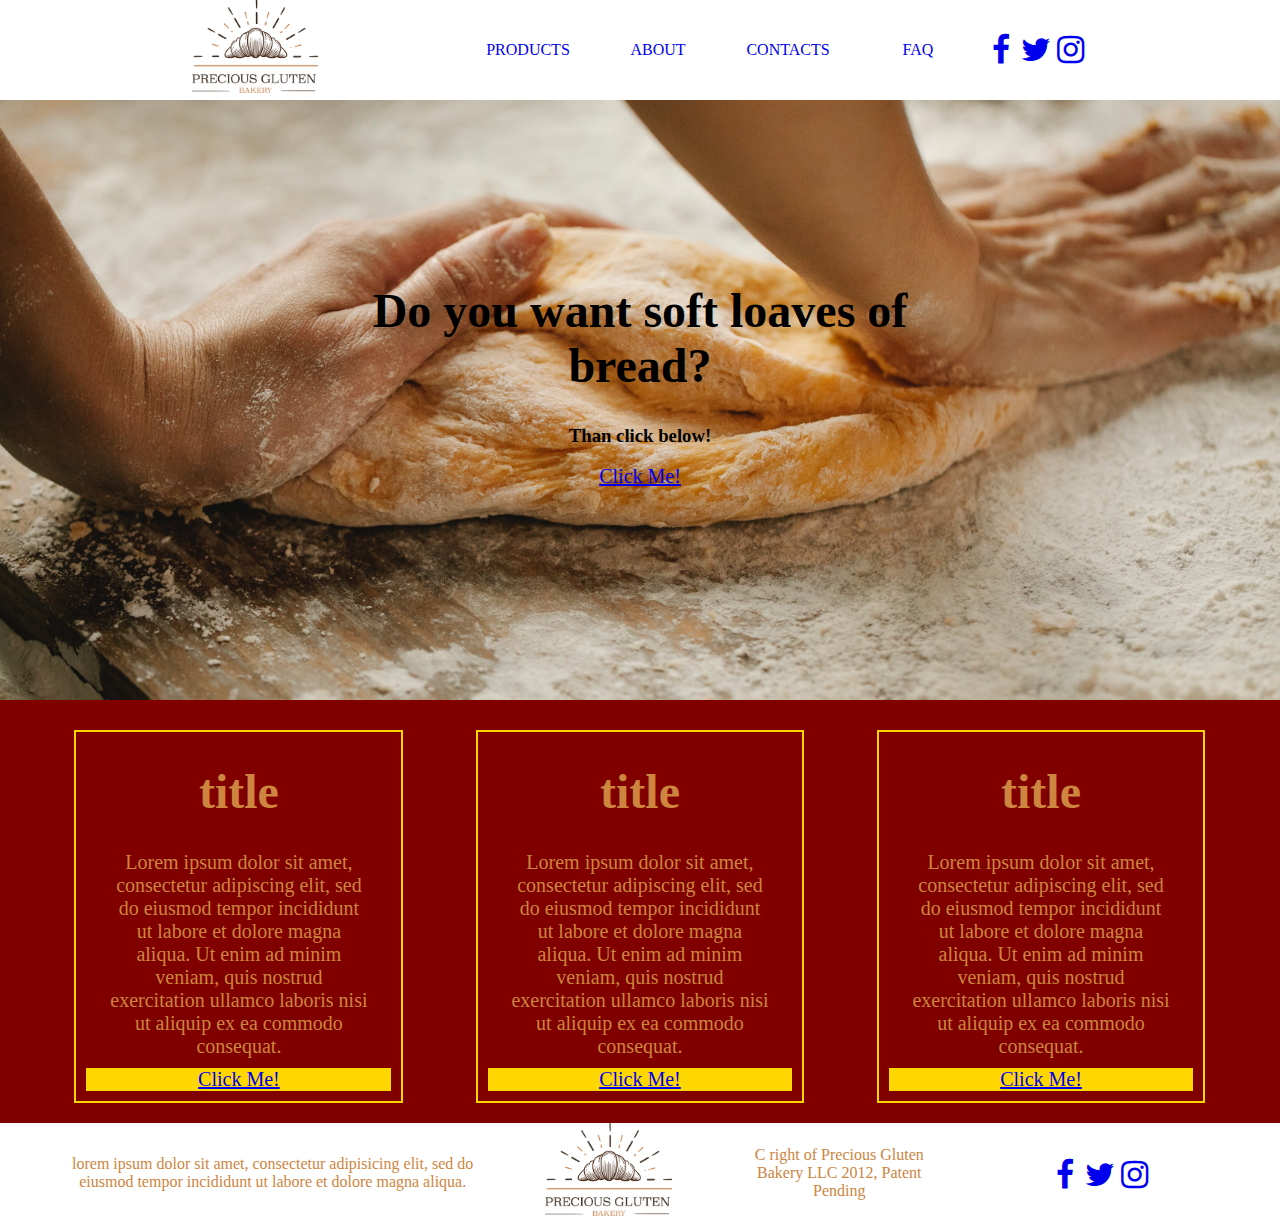
==== index.html @ 376796da "Fixing buttons" ====
<!DOCTYPE html>
<html lang="en" dir="ltr">
  <head>
    <meta charset="utf-8">
    <title>Precious Gluten Bakery</title>
    <link href = "css/global.css" rel = "stylesheet">
    <link href = "css/home.css" rel = "stylesheet">
    <link rel="stylesheet" href="https://cdnjs.cloudflare.com/ajax/libs/font-awesome/4.7.0/css/font-awesome.min.css">
  </head>
  <body>
    <header>
      <nav>
        <a href="index.html" id = 'logo'>
          <img src="images/precious-gluten-logo-color.png" alt="The logo">
        </a>
        <ul>
          <li>
            <a href="html/Products.html">Products</a>
          </li>
          <li>
            <a href="html/About.html">About</a>
          </li>
          <li>
            <a href="html/Contacts.html">Contacts</a>
          </li>
          <li>
            <a href="html/FAQ.html">FAQ</a>
          </li>
          <li id = "icon">
            <a href="#">
              <i class="fa fa-facebook fa-2x"></i>
            </a>
          </li>
          <li id = "icon">
            <a href="#">
              <i class="fa fa-twitter fa-2x"></i>
            </a>
          </li>
          <li id = "icon">
            <a href="#">
              <i class="fa fa-instagram fa-2x"></i>
            </a>
          </li>
        </ul>
      </nav>
    </header>
    <div id="page-container">
      <div id="image-text">
        <h1>Do you want soft loaves of bread?</h1>
        <h3>Than click below!</h3>
        <p id="button">
          <a href="#">Click Me!</a>
        </p>
      </div>
      <img src="images/homepageimage.jpeg" alt="Image" id="homepageimage">
      <div id="info">
        <div class="info-box">
          <h1>title</h1>
          <p>Lorem ipsum dolor sit amet, consectetur adipiscing elit, sed do eiusmod tempor incididunt ut labore et dolore magna aliqua. Ut enim ad minim veniam, quis nostrud exercitation ullamco laboris nisi ut aliquip ex ea commodo consequat. </p>
          <p id="button">
            <a href="#">Click Me!</a>
          </p>
        </div>
        <div class="info-box">
          <h1>title</h1>
          <p>Lorem ipsum dolor sit amet, consectetur adipiscing elit, sed do eiusmod tempor incididunt ut labore et dolore magna aliqua. Ut enim ad minim veniam, quis nostrud exercitation ullamco laboris nisi ut aliquip ex ea commodo consequat. </p>
          <p id="button">
            <a href="#">Click Me!</a>
          </p>
        </div>
        <div class="info-box">
          <h1>title</h1>
          <p>Lorem ipsum dolor sit amet, consectetur adipiscing elit, sed do eiusmod tempor incididunt ut labore et dolore magna aliqua. Ut enim ad minim veniam, quis nostrud exercitation ullamco laboris nisi ut aliquip ex ea commodo consequat. </p>
          <p id="button">
            <a href="#">Click Me!</a>
          </p>
        </div>
      </div>
    </div>
    <footer>
      <p>lorem ipsum dolor sit amet, consectetur adipisicing elit, sed do
      eiusmod tempor incididunt ut labore et dolore magna aliqua.</p>
      <a href="index.html" id = 'logo'>
      <img src="images/precious-gluten-logo-color.png" alt="The logo">
      </a>
      <p>C right of Precious Gluten Bakery LLC 2012, Patent Pending</p>
      <ul>
        <li id = "icon">
          <a href="#">
            <i class="fa fa-facebook fa-2x"></i>
          </a>
        </li>
        <li id = "icon">
          <a href="#">
            <i class="fa fa-twitter fa-2x"></i>
          </a>
        </li>
        <li id = "icon">
          <a href="#">
            <i class="fa fa-instagram fa-2x"></i>
          </a>
      </ul>

    </footer>
  </body>
</html>
---- css/global.css ----
header{
  justify-content: space-between;
  background-color: white;
  margin: 0px 0px 0px 0px;
  padding: 0px;
}

header #logo{
  padding: 0px;
}

 #logo img{
  height: 96px;
  padding: 0px;
}

header nav{
  display: flex;
  justify-content: space-between;
  padding-left: 15%;
  padding-right: 15%;
}

header nav ul{
  margin: 0px;
  padding: 0px;
  display: flex;
}

header nav ul li{
  margin: 0px;
  padding: 0px;
  text-align: center;
  list-style-type: none;
  justify-content: space-between;
}

header nav ul li a{
  width: 90px;
  padding: 41px 20px;
  display: inline-block;
  text-decoration: none;
  text-transform: uppercase;
  transition: all .3s linear;
}

li a:hover{
  background-color: gold;
}

#active{
  background-color: gray;
}
body{
  color: #cd853f;
  text-align: center;
  background-color: maroon;
  padding: 0px;
  margin: 0px;
}

body p{
  font-size: 20px;
}

body h1{
  font-size: 3em;
}

body p{
    padding-left: 10%;
    padding-right: 10%;
}

header #icon a{
  width: 35px;
  padding: 34px 0px;
  margin: 0px;
}

#icon a:hover{
  background-color: white;
  color: inherit;
}

#page-container{
  position: relative;
  min-height: 90.5vh;
  margin-bottom: 20px;
}

footer{
    position: static;
    bottom: 0;
    justify-content: space-between;
    background-color: white;
    margin: 0px 0px 0px 0px;
    padding: 0px;
    display: flex;
    justify-content: space-between;
}

footer p{
  margin: auto;
  font-size: 16px;
  padding-left: 5%;
  padding-right: 5%;
}

footer ul{
  list-style: none;
  display: flex;
  padding-right: 10%;
  padding-top: 20px;
}

footer ul li{
  width: 35px;
}
---- css/home.css ----
body{
  background-color: maroon;
  background-image: url('../images/backgrd.jpeg');
  background-repeat: no-repeat;
  background-size: cover;
  padding: 0px;
}

body p{
  margin: auto;

}

#image-text{
  color: black;
  position: absolute;
  left: 50%;
  top: 15%;
  transform: translate(-50%);
}

#homepageimage{
  width: 100%;
  height: 600px;
  object-fit: cover;
  overflow: hidden;
}

#info{
  margin: 2% 3% 0 3%;
  display: flex;
}

.info-box{
  border: 2px solid gold;
  margin: 0 3% 0 3%;
  width: 27%;
}

.info-circle{
  margin-top: 50px;
  position: inherit;
  bottom: 35px;
  left: 50%;
  transform: translate(-50%);
  border: 2px solid gold;
  border-radius: 50%;
  width: 300px;
  height: 250px;
}

.info-crcle h1{
  padding: 0px;
}

#info #button{
  border: 0;
  margin: 10px;
  padding: 0px 40px;
  background-color: gold;
}
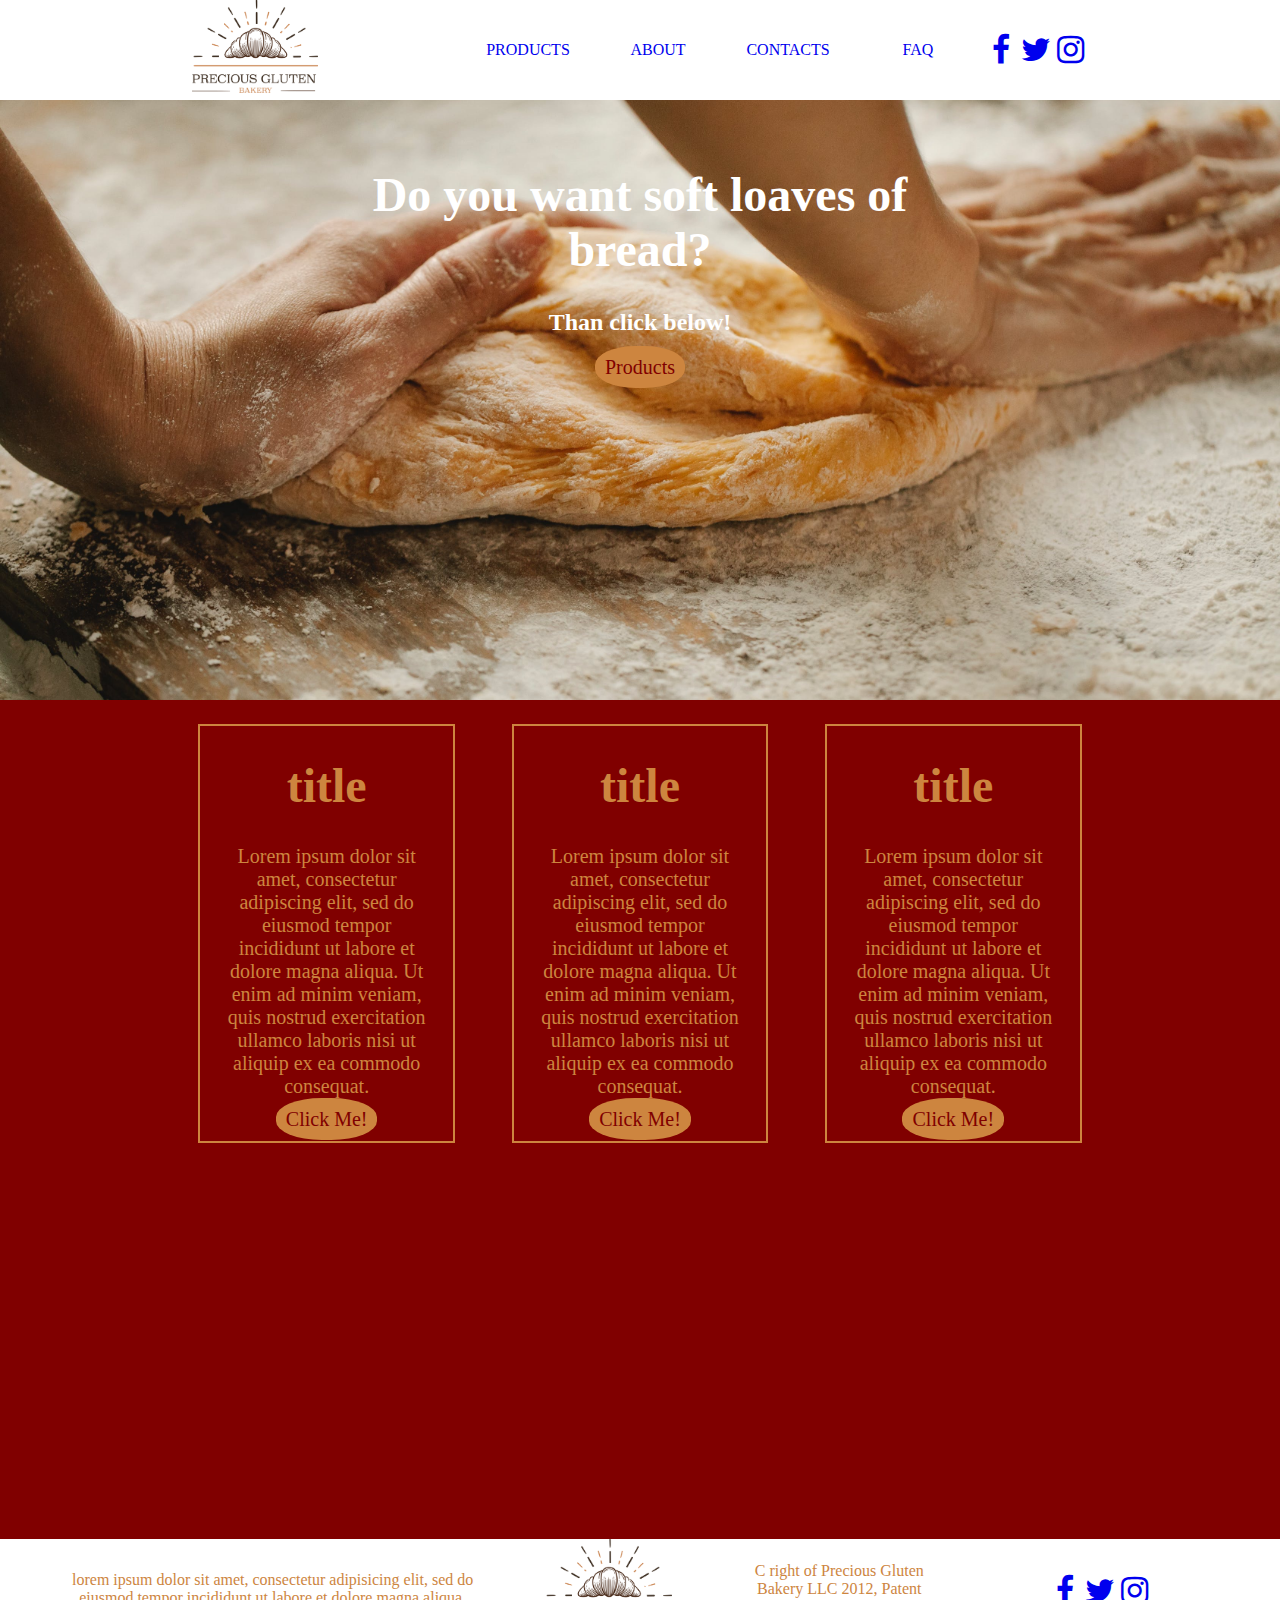
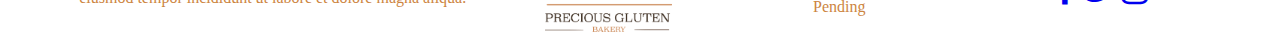
==== commit 27b8ab68: "Home page prep" ====
--- a/index.html
+++ b/index.html
@@ -44,15 +44,15 @@
         </ul>
       </nav>
     </header>
+    <div id="image-text">
+      <h1>Do you want soft loaves of bread?</h1>
+      <h2>Than click below!</h2>
+      <p id="button">
+        <a href="#">Products</a>
+      </p>
+    </div>
+    <img src="images/homepageimage.jpeg" alt="Image" id="homepageimage">
     <div id="page-container">
-      <div id="image-text">
-        <h1>Do you want soft loaves of bread?</h1>
-        <h3>Than click below!</h3>
-        <p id="button">
-          <a href="#">Click Me!</a>
-        </p>
-      </div>
-      <img src="images/homepageimage.jpeg" alt="Image" id="homepageimage">
       <div id="info">
         <div class="info-box">
           <h1>title</h1>
--- a/css/global.css
+++ b/css/global.css
@@ -80,13 +80,14 @@
 
 #icon a:hover{
   background-color: white;
-  color: inherit;
+  color: #cd853f;
 }
 
 #page-container{
+  width: 1000px;
   position: relative;
   min-height: 90.5vh;
-  margin-bottom: 20px;
+  margin: auto;
 }
 
 footer{
--- a/css/home.css
+++ b/css/home.css
@@ -11,14 +11,6 @@
 
 }
 
-#image-text{
-  color: black;
-  position: absolute;
-  left: 50%;
-  top: 15%;
-  transform: translate(-50%);
-}
-
 #homepageimage{
   width: 100%;
   height: 600px;
@@ -26,13 +18,22 @@
   overflow: hidden;
 }
 
+#image-text{
+  color: white;
+  position: absolute;
+  left: 50%;
+  top: 15%;
+  transform: translate(-50%);
+}
+
+
 #info{
   margin: 2% 3% 0 3%;
   display: flex;
 }
 
 .info-box{
-  border: 2px solid gold;
+  border: 2px solid #cd853f;
   margin: 0 3% 0 3%;
   width: 27%;
 }
@@ -53,9 +54,18 @@
   padding: 0px;
 }
 
+#button a{
+  color: maroon;
+  text-decoration: none;
+  border: 0;
+  border-radius: 45%;
+  margin: 0;
+  padding: 10px;
+  background-color: #cd853f;
+}
+
 #info #button{
   border: 0;
   margin: 10px;
   padding: 0px 40px;
-  background-color: gold;
 }
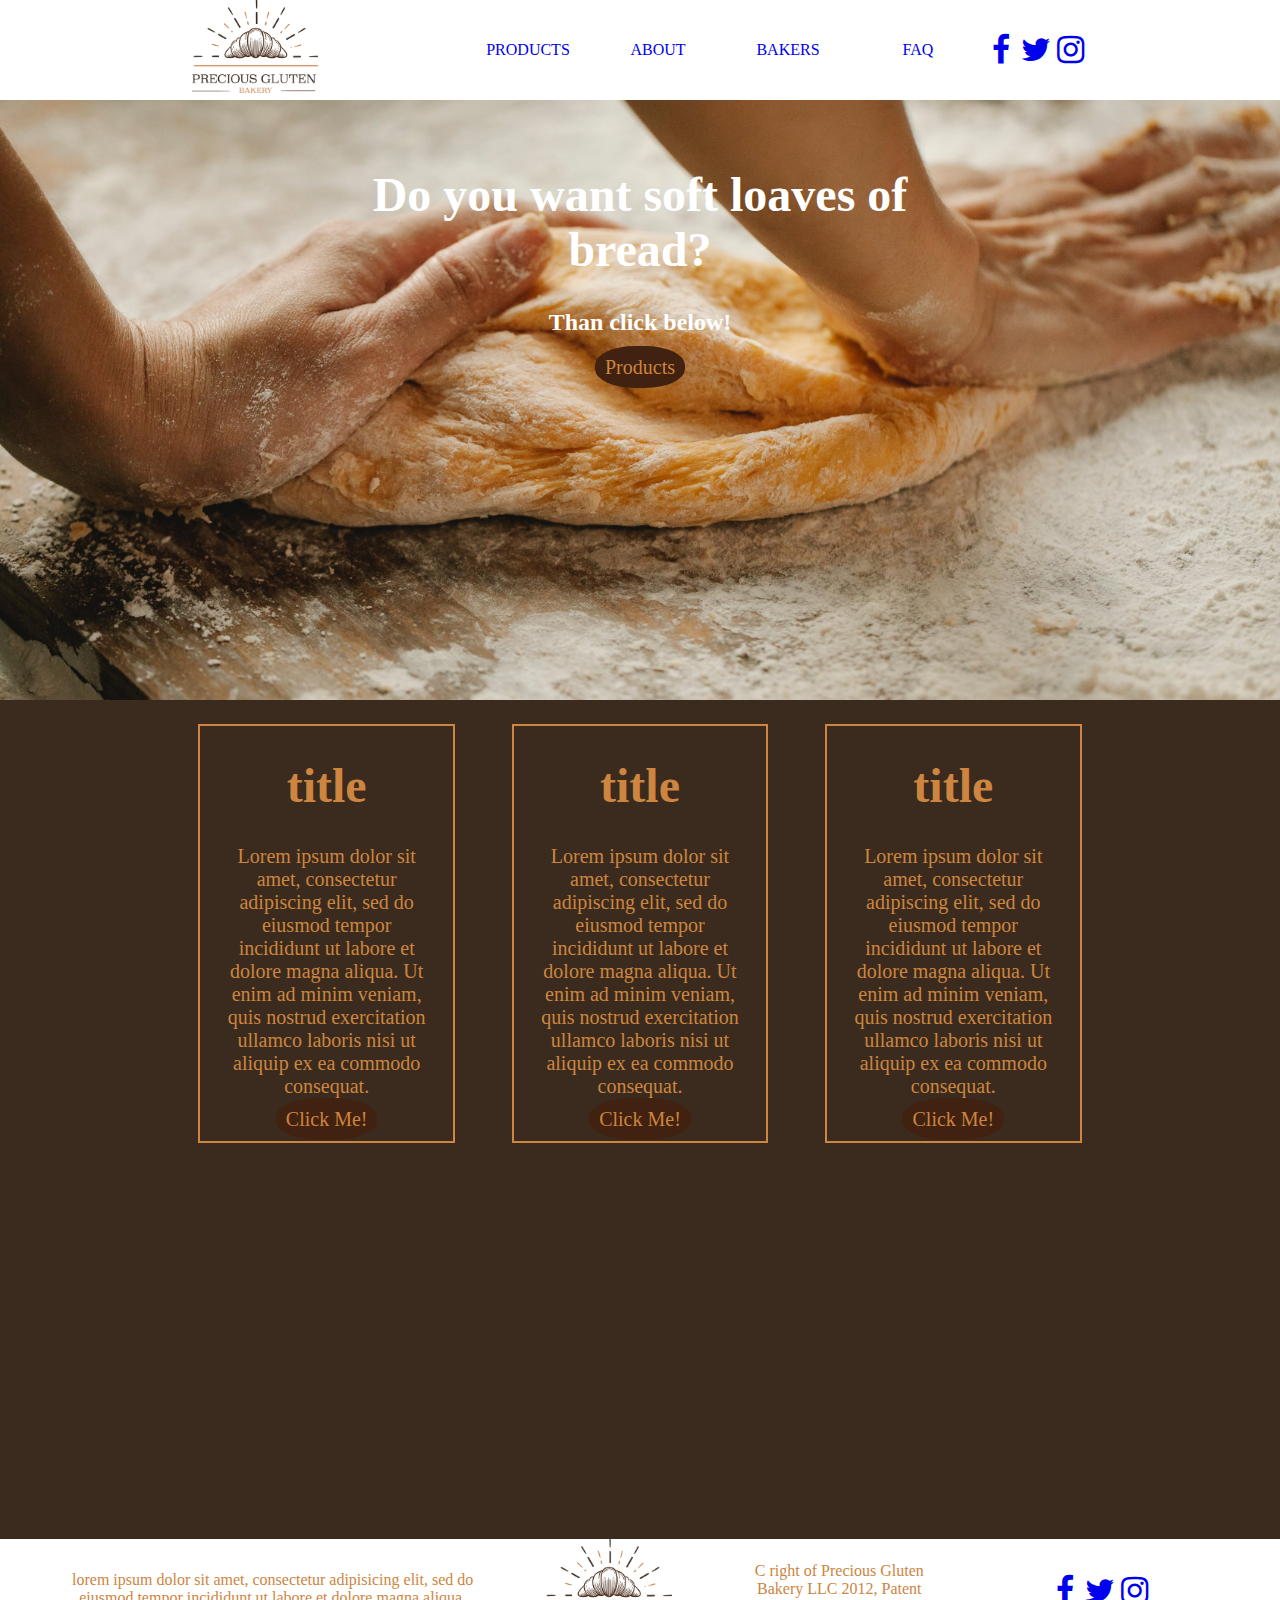
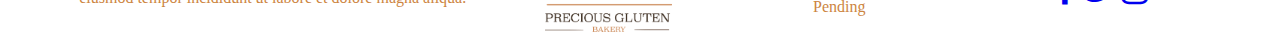
==== commit 9e67097e: "Playing with colors" ====
--- a/index.html
+++ b/index.html
@@ -10,33 +10,33 @@
   <body>
     <header>
       <nav>
-        <a href="index.html" id = 'logo'>
+        <a href="index.html" id = 'logo' title='Go to home page'>
           <img src="images/precious-gluten-logo-color.png" alt="The logo">
         </a>
         <ul>
           <li>
-            <a href="html/Products.html">Products</a>
+            <a href="html/Products.html" title='Go to products page'>Products</a>
           </li>
           <li>
-            <a href="html/About.html">About</a>
+            <a href="html/About.html" title='Find out more about the history of our buisness'>About</a>
           </li>
           <li>
-            <a href="html/Contacts.html">Contacts</a>
+            <a href="html/Contacts.html" title='Find out more about the bakers'>Bakers</a>
           </li>
           <li>
-            <a href="html/FAQ.html">FAQ</a>
+            <a href="html/FAQ.html" title="See customers' most frequestly asked questions">FAQ</a>
           </li>
           <li id = "icon">
-            <a href="#">
+            <a href="#" title='Our Facebook Page'>
               <i class="fa fa-facebook fa-2x"></i>
             </a>
           </li>
-          <li id = "icon">
+          <li id = "icon" title='Our Twitter Page'>
             <a href="#">
               <i class="fa fa-twitter fa-2x"></i>
             </a>
           </li>
-          <li id = "icon">
+          <li id = "icon" title='Our Instagram Page'>
             <a href="#">
               <i class="fa fa-instagram fa-2x"></i>
             </a>
--- a/css/global.css
+++ b/css/global.css
@@ -54,7 +54,7 @@
 body{
   color: #cd853f;
   text-align: center;
-  background-color: maroon;
+  background-color: #3A2B1E;
   padding: 0px;
   margin: 0px;
 }
--- a/css/home.css
+++ b/css/home.css
@@ -1,5 +1,4 @@
 body{
-  background-color: maroon;
   background-image: url('../images/backgrd.jpeg');
   background-repeat: no-repeat;
   background-size: cover;
@@ -38,30 +37,18 @@
   width: 27%;
 }
 
-.info-circle{
-  margin-top: 50px;
-  position: inherit;
-  bottom: 35px;
-  left: 50%;
-  transform: translate(-50%);
-  border: 2px solid gold;
-  border-radius: 50%;
-  width: 300px;
-  height: 250px;
-}
-
 .info-crcle h1{
   padding: 0px;
 }
 
 #button a{
-  color: maroon;
+  color:  #cd853f;
   text-decoration: none;
   border: 0;
   border-radius: 45%;
   margin: 0;
   padding: 10px;
-  background-color: #cd853f;
+  background-color: #41210F;
 }
 
 #info #button{
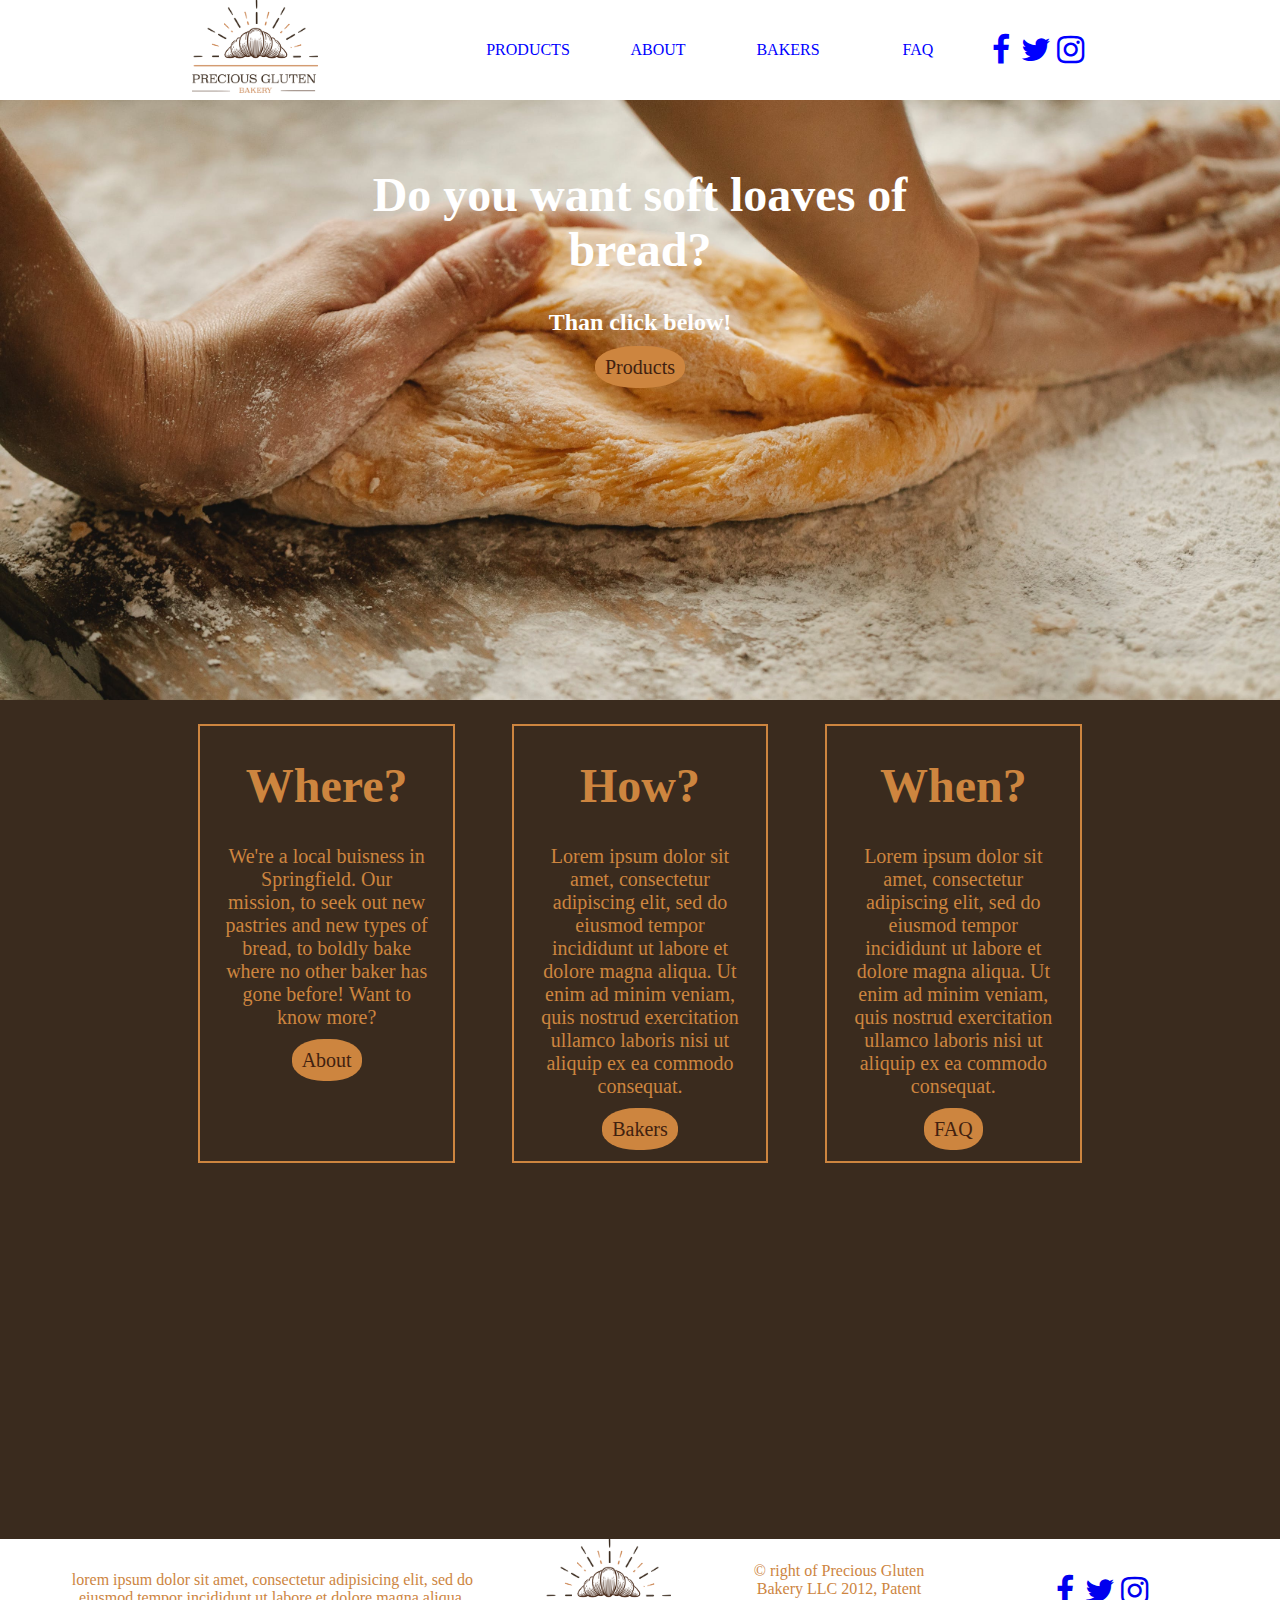
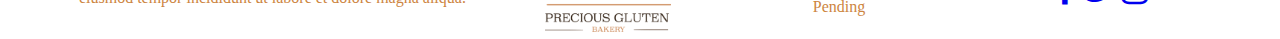
==== commit 4d1a2605: "Content" ====
--- a/index.html
+++ b/index.html
@@ -48,31 +48,33 @@
       <h1>Do you want soft loaves of bread?</h1>
       <h2>Than click below!</h2>
       <p id="button">
-        <a href="#">Products</a>
+        <a href="html/Products.html" title='Go to products page'>Products</a>
       </p>
     </div>
     <img src="images/homepageimage.jpeg" alt="Image" id="homepageimage">
     <div id="page-container">
       <div id="info">
         <div class="info-box">
-          <h1>title</h1>
-          <p>Lorem ipsum dolor sit amet, consectetur adipiscing elit, sed do eiusmod tempor incididunt ut labore et dolore magna aliqua. Ut enim ad minim veniam, quis nostrud exercitation ullamco laboris nisi ut aliquip ex ea commodo consequat. </p>
+          <h1>Where?</h1>
+          <p>We're a local buisness in Springfield. Our mission, to
+            seek out new pastries and new types of bread, to boldly bake
+              where no other baker has gone before! Want to know more?</p>
           <p id="button">
-            <a href="#">Click Me!</a>
+            <a href="html/About.html" title='Find out more about the history of our buisness'>About</a>
           </p>
         </div>
         <div class="info-box">
-          <h1>title</h1>
+          <h1>How?</h1>
           <p>Lorem ipsum dolor sit amet, consectetur adipiscing elit, sed do eiusmod tempor incididunt ut labore et dolore magna aliqua. Ut enim ad minim veniam, quis nostrud exercitation ullamco laboris nisi ut aliquip ex ea commodo consequat. </p>
           <p id="button">
-            <a href="#">Click Me!</a>
+            <a href="html/Contacts.html" title='Find out more about the bakers'>Bakers</a>
           </p>
         </div>
         <div class="info-box">
-          <h1>title</h1>
+          <h1>When?</h1>
           <p>Lorem ipsum dolor sit amet, consectetur adipiscing elit, sed do eiusmod tempor incididunt ut labore et dolore magna aliqua. Ut enim ad minim veniam, quis nostrud exercitation ullamco laboris nisi ut aliquip ex ea commodo consequat. </p>
           <p id="button">
-            <a href="#">Click Me!</a>
+            <a href="html/FAQ.html" title="See customers' most frequestly asked questions">FAQ</a>
           </p>
         </div>
       </div>
@@ -83,7 +85,7 @@
       <a href="index.html" id = 'logo'>
       <img src="images/precious-gluten-logo-color.png" alt="The logo">
       </a>
-      <p>C right of Precious Gluten Bakery LLC 2012, Patent Pending</p>
+      <p>&copy right of Precious Gluten Bakery LLC 2012, Patent Pending</p>
       <ul>
         <li id = "icon">
           <a href="#">
--- a/css/global.css
+++ b/css/global.css
@@ -36,6 +36,7 @@
 }
 
 header nav ul li a{
+  color: blue;
   width: 90px;
   padding: 41px 20px;
   display: inline-block;
@@ -45,11 +46,11 @@
 }
 
 li a:hover{
-  background-color: gold;
+  background-color: lightgray;
 }
 
 #active{
-  background-color: gray;
+  background-color: #cd853f;
 }
 body{
   color: #cd853f;
@@ -60,6 +61,7 @@
 }
 
 body p{
+  max-width: 40em;
   font-size: 20px;
 }
 
--- a/css/home.css
+++ b/css/home.css
@@ -42,17 +42,17 @@
 }
 
 #button a{
-  color:  #cd853f;
+  color:  #41210F;
   text-decoration: none;
   border: 0;
   border-radius: 45%;
   margin: 0;
   padding: 10px;
-  background-color: #41210F;
+  background-color: #cd853f;
 }
 
 #info #button{
   border: 0;
-  margin: 10px;
+  margin: 20px;
   padding: 0px 40px;
 }
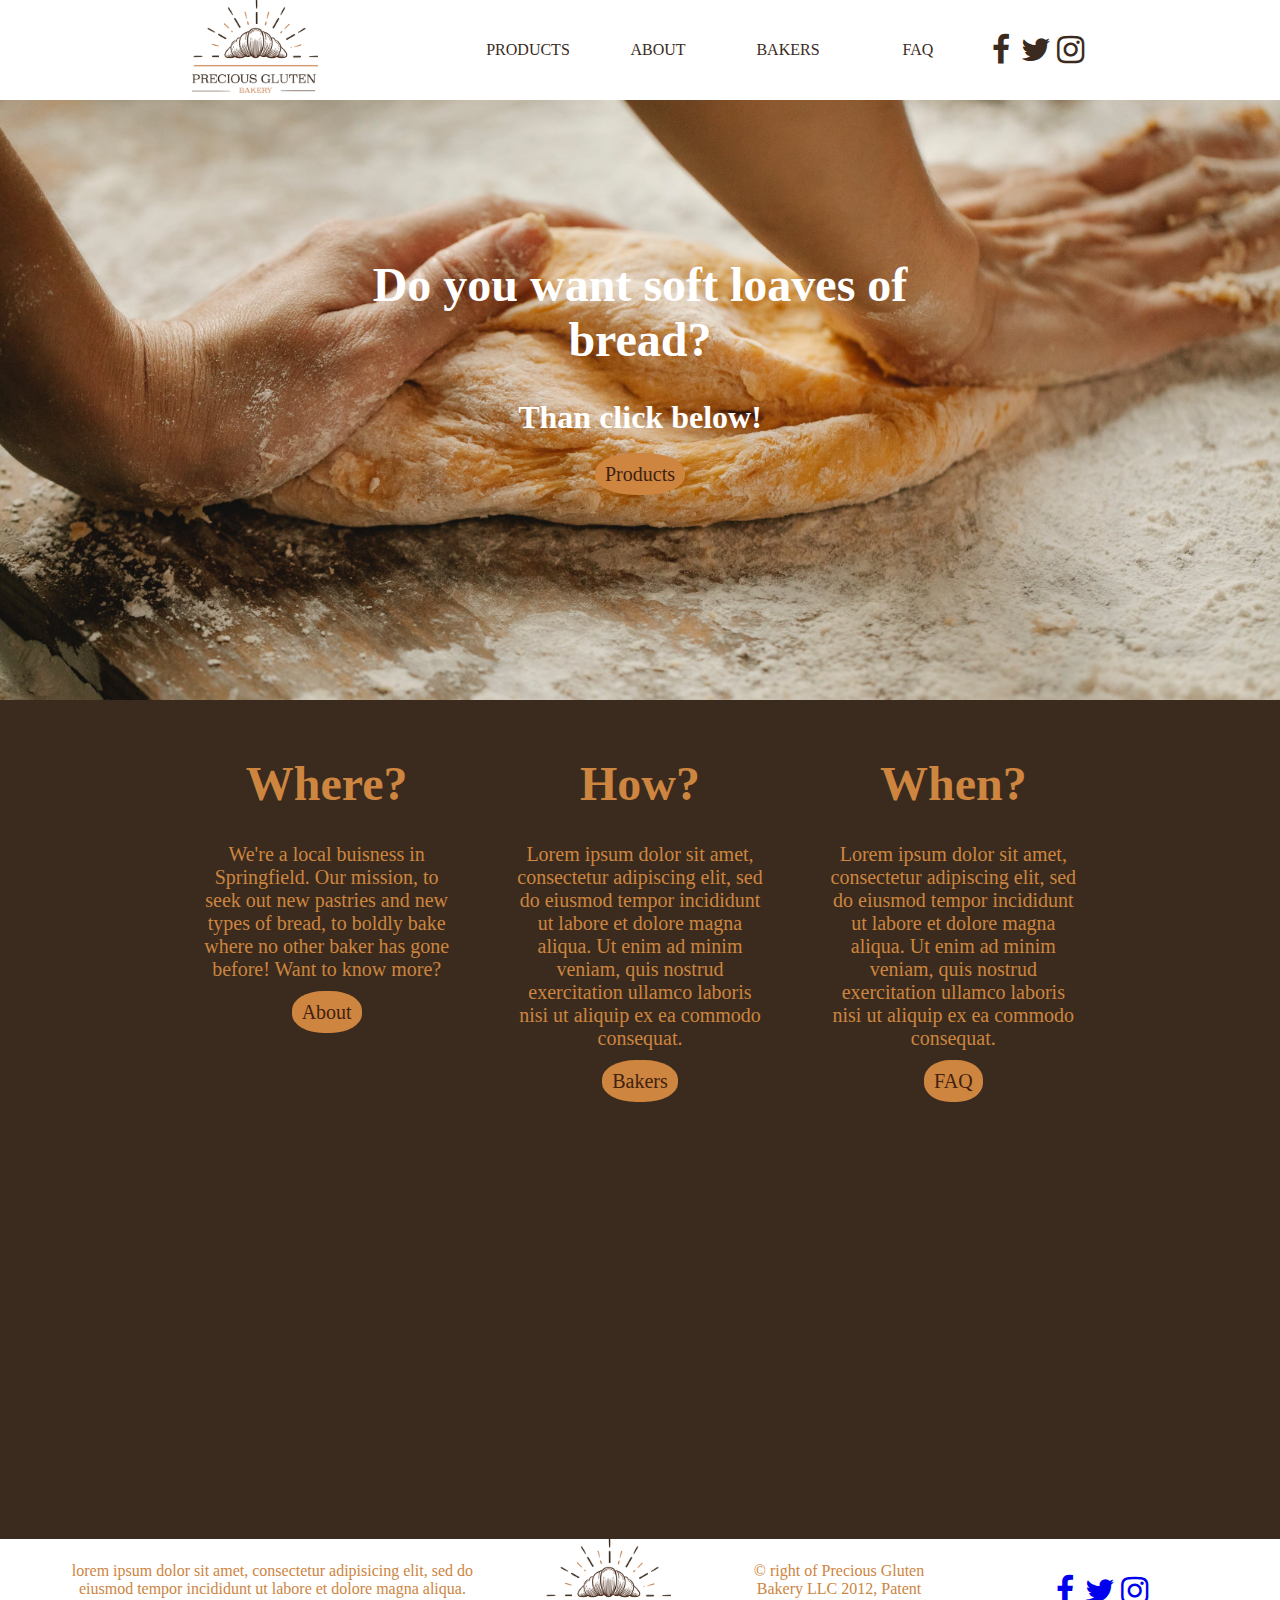
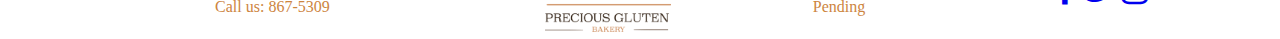
==== commit 25a7b5b4: "Lecture Edits" ====
--- a/index.html
+++ b/index.html
@@ -11,7 +11,7 @@
     <header>
       <nav>
         <a href="index.html" id = 'logo' title='Go to home page'>
-          <img src="images/precious-gluten-logo-color.png" alt="The logo">
+          <img src="images/precious-gluten-logo-color.png" alt="Precious Gluten Bakery Logo">
         </a>
         <ul>
           <li>
@@ -51,7 +51,7 @@
         <a href="html/Products.html" title='Go to products page'>Products</a>
       </p>
     </div>
-    <img src="images/homepageimage.jpeg" alt="Image" id="homepageimage">
+    <img src="images/homepageimage.jpeg" alt="Dough Being Rolled" id="homepageimage">
     <div id="page-container">
       <div id="info">
         <div class="info-box">
@@ -81,7 +81,8 @@
     </div>
     <footer>
       <p>lorem ipsum dolor sit amet, consectetur adipisicing elit, sed do
-      eiusmod tempor incididunt ut labore et dolore magna aliqua.</p>
+      eiusmod tempor incididunt ut labore et dolore magna aliqua. <br>Call us: 867-5309</p>
+      </div>
       <a href="index.html" id = 'logo'>
       <img src="images/precious-gluten-logo-color.png" alt="The logo">
       </a>
--- a/css/global.css
+++ b/css/global.css
@@ -36,7 +36,7 @@
 }
 
 header nav ul li a{
-  color: blue;
+  color: #3A2B1E;
   width: 90px;
   padding: 41px 20px;
   display: inline-block;
@@ -67,6 +67,14 @@
 
 body h1{
   font-size: 3em;
+}
+
+body h2{
+  font-size: 2em;
+}
+
+body h3{
+  font-size: 1.25em;
 }
 
 body p{
--- a/css/home.css
+++ b/css/home.css
@@ -21,7 +21,7 @@
   color: white;
   position: absolute;
   left: 50%;
-  top: 15%;
+  top: 25%;
   transform: translate(-50%);
 }
 
@@ -32,9 +32,7 @@
 }
 
 .info-box{
-  border: 2px solid #cd853f;
-  margin: 0 3% 0 3%;
-  width: 27%;
+  width: 33.3333%;
 }
 
 .info-crcle h1{
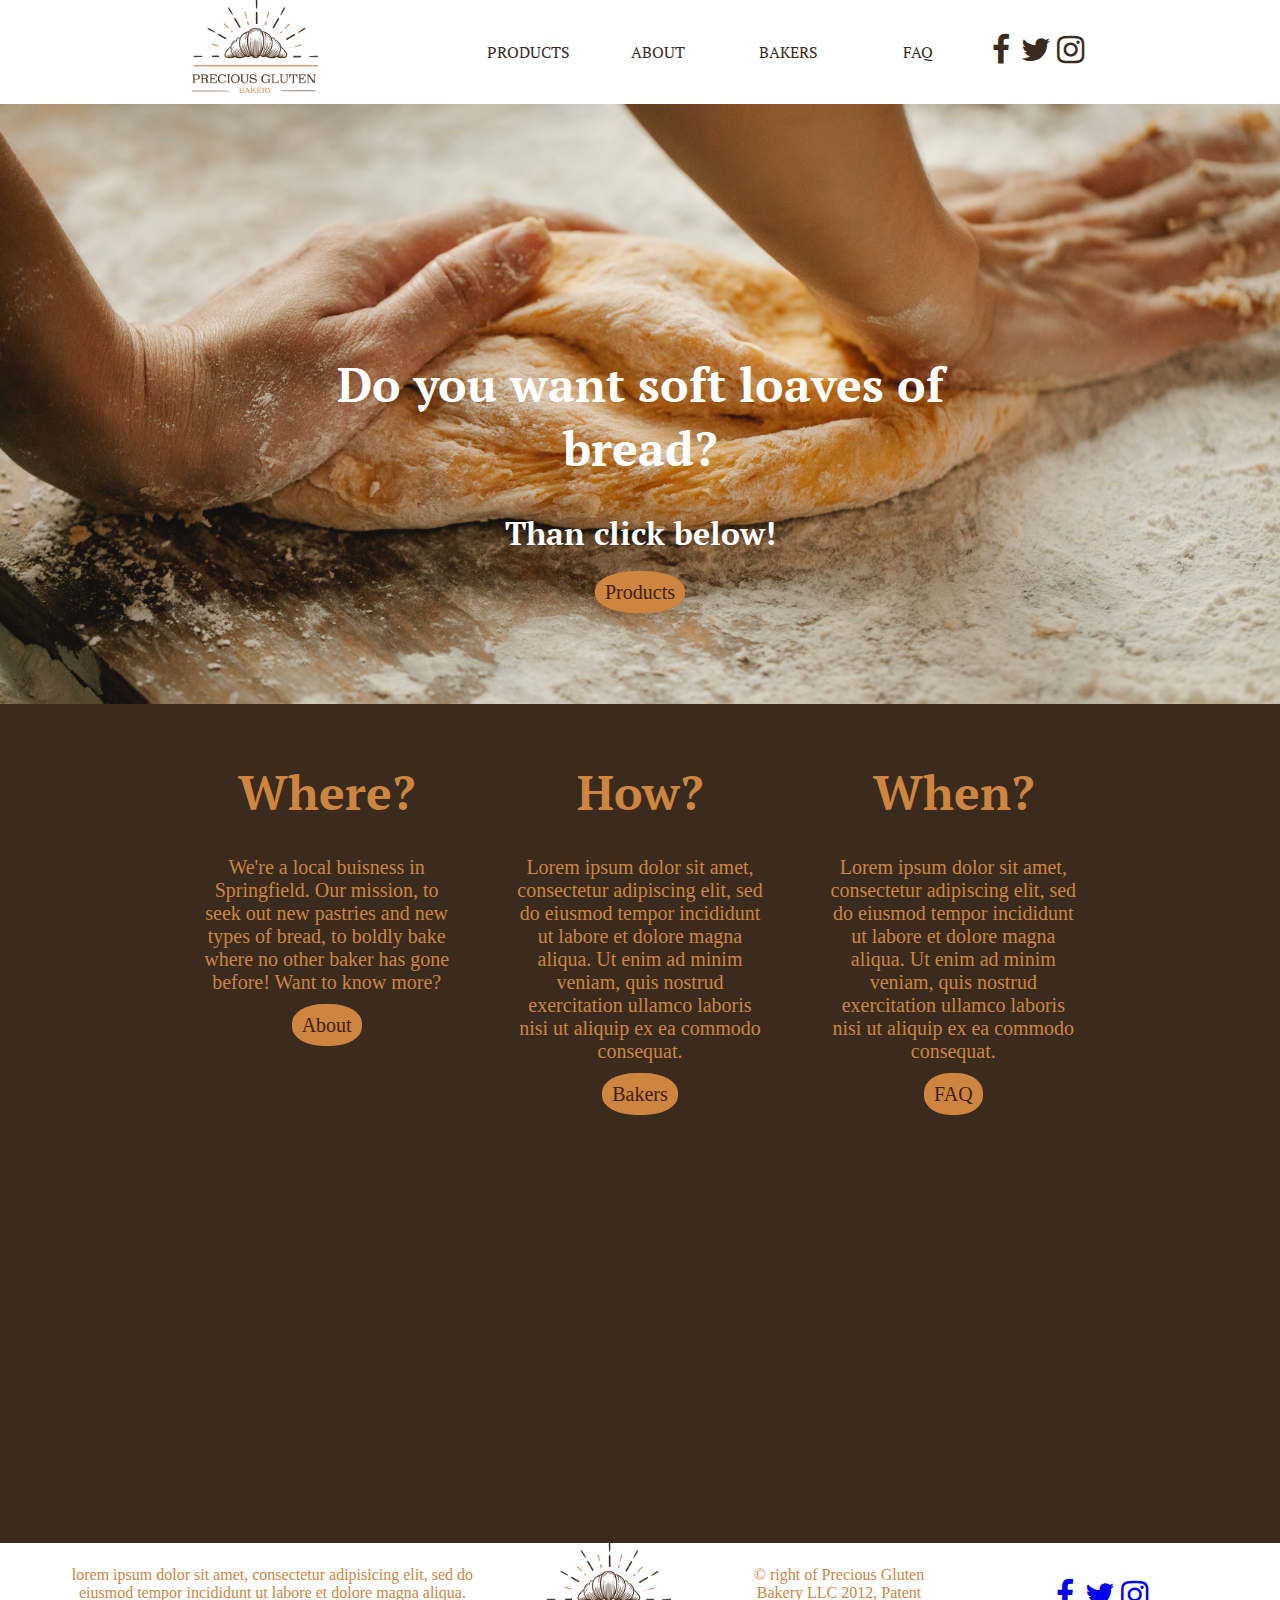
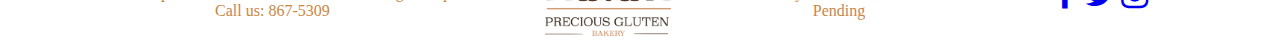
==== commit ae07dcb4: "Checking boxes" ====
--- a/index.html
+++ b/index.html
@@ -6,6 +6,9 @@
     <link href = "css/global.css" rel = "stylesheet">
     <link href = "css/home.css" rel = "stylesheet">
     <link rel="stylesheet" href="https://cdnjs.cloudflare.com/ajax/libs/font-awesome/4.7.0/css/font-awesome.min.css">
+    <link rel="preconnect" href="https://fonts.googleapis.com">
+    <link rel="preconnect" href="https://fonts.gstatic.com" crossorigin>
+    <link href="https://fonts.googleapis.com/css2?family=PT+Serif&display=swap" rel="stylesheet"> 
   </head>
   <body>
     <header>
--- a/css/global.css
+++ b/css/global.css
@@ -43,6 +43,7 @@
   text-decoration: none;
   text-transform: uppercase;
   transition: all .3s linear;
+  font-family: 'PT Serif', serif;
 }
 
 li a:hover{
@@ -60,26 +61,31 @@
   margin: 0px;
 }
 
-body p{
+h1{
+  font-size: 3em;
+  font-family: 'PT Serif', serif;
+}
+
+h2{
+  font-size: 2em;
+  font-family: 'PT Serif', serif;
+}
+
+h3{
+  font-size: 1.25em;
+  font-family: 'PT Serif', serif;
+}
+
+p{
+  font-family: 'Roboto', serif;
+  padding-left: 10%;
+  padding-right: 10%;
   max-width: 40em;
   font-size: 20px;
 }
 
-body h1{
-  font-size: 3em;
-}
-
-body h2{
-  font-size: 2em;
-}
-
-body h3{
-  font-size: 1.25em;
-}
-
-body p{
-    padding-left: 10%;
-    padding-right: 10%;
+li{
+  font-family: 'PT Serif', serif;
 }
 
 header #icon a{
--- a/css/home.css
+++ b/css/home.css
@@ -21,7 +21,7 @@
   color: white;
   position: absolute;
   left: 50%;
-  top: 25%;
+  top: 20em;
   transform: translate(-50%);
 }
 
